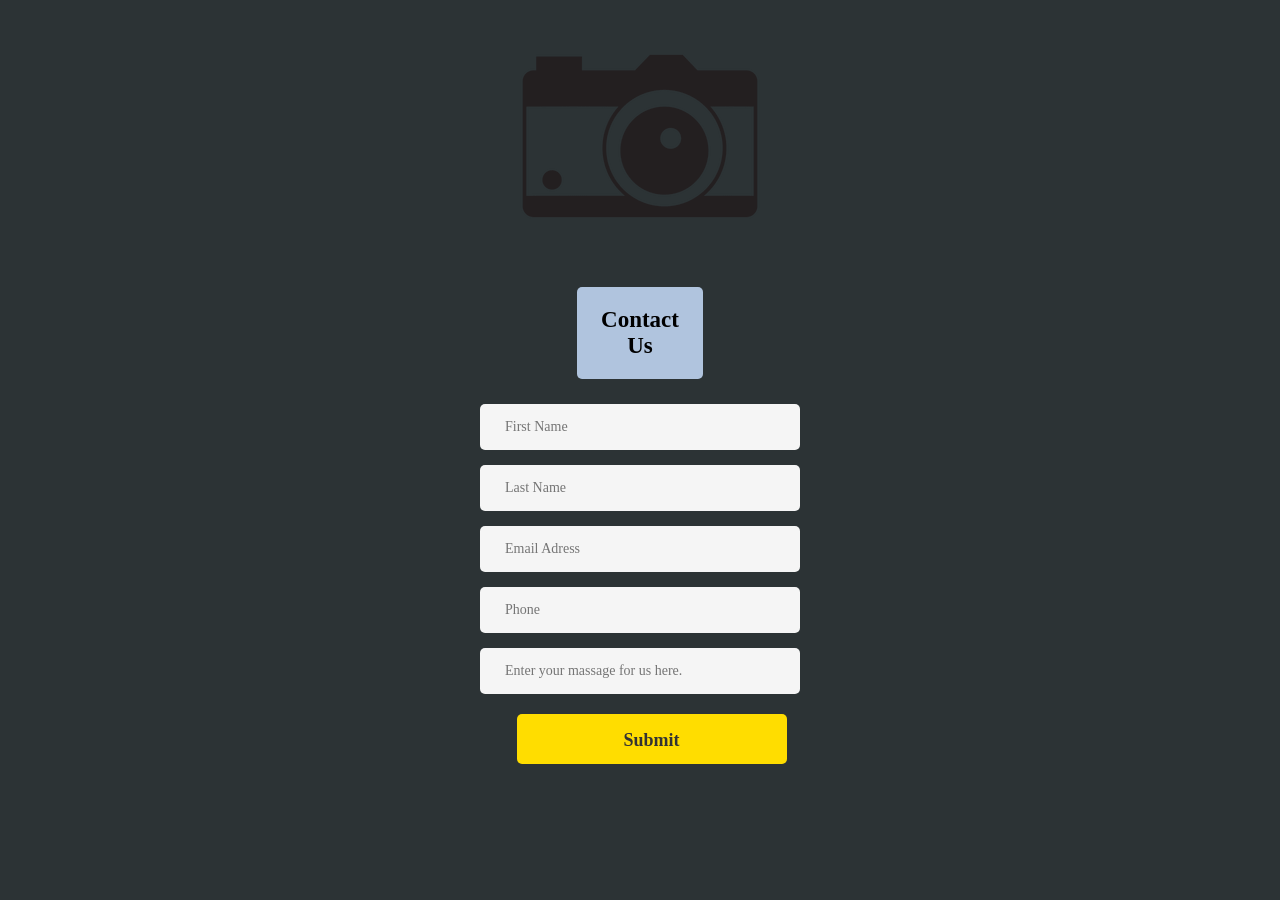
==== html/contact.html @ b910d1f6 "cambio de nombre a contacto.html a contact.html" ====
<!DOCTYPE html>
<html lang="en" dir="ltr">
  <head>
    <meta charset="utf-8">
    <title></title>
    <link rel="stylesheet" href="../css/style.css">
  </head>
  <div class="container">
  <body>
<section>
  <img src="../img/logo.png" alt="">

<h2 class="contactTitle">Contact Us</h2>
<form id="form" action="login.html" method="post">
  <label class="label" for="">
<input type="text" class="input" name="email" placeholder="First Name">
</label>

<br>

<label class="label" for="">
  <input type="text" class="input" name="password" placeholder="Last Name">
</label>

<br>

<label class="label" for="">
  <input type="text" class="input" name="text" placeholder="Email Adress">
</label>

<br>

<label class="label" for="">
  <input type="text" class="input" name="text" placeholder="Phone">
</label>

<br>

<label class="label" for="">
<input type="text" class="input" name="text" placeholder="Enter your massage for us here.">
</label>

<br>

<button type="button" class="loginbutton" name="button">Submit</button>

</form>


</section>

  </body>

  </div>
</html>
---- css/style.css ----
body{

background-color: #2c3335;
text-align: center;
font-family: georgia;

}

h2{

color: black;
background-color: #B0C4DE;
margin-bottom:10px;
font-size: 23px;
margin-left:45%;
margin-right:45%;
padding: 20px;
border-radius: 5px/5px;
text-align: center;


}

a{

text-decoration: none;
color: grey;

}

#loginform{

margin-top:50px;
margin-left:auto;
margin-right: auto;
width:270px;

}

.input{

  width: 270px;
  padding:15px 25px;
  font-family: georgia;
  background: #f5f5f5;
  border:none;
  border-radius: 5px;
  color:#333;
  font-size: 14px;
  margin-top:15px;
}

.loginbutton{

  background-color: #ffdd00;
  border-radius: 5px/5px;
  color: #333;
  display: inline-block;
  font-family: georgia;
  font-size: 18px;
  font-weight: bold;
  width: 270px;
  text-align: center;
  line-height: 50px;
  text-decoration: none;
  height: 50px;
  margin-top: 20px;
  margin-bottom:20px;
	border:none;
	cursor: pointer;
  margin-left: 23px;
}

.loginbutton:hover{
	background-color:#e5bf05;
}
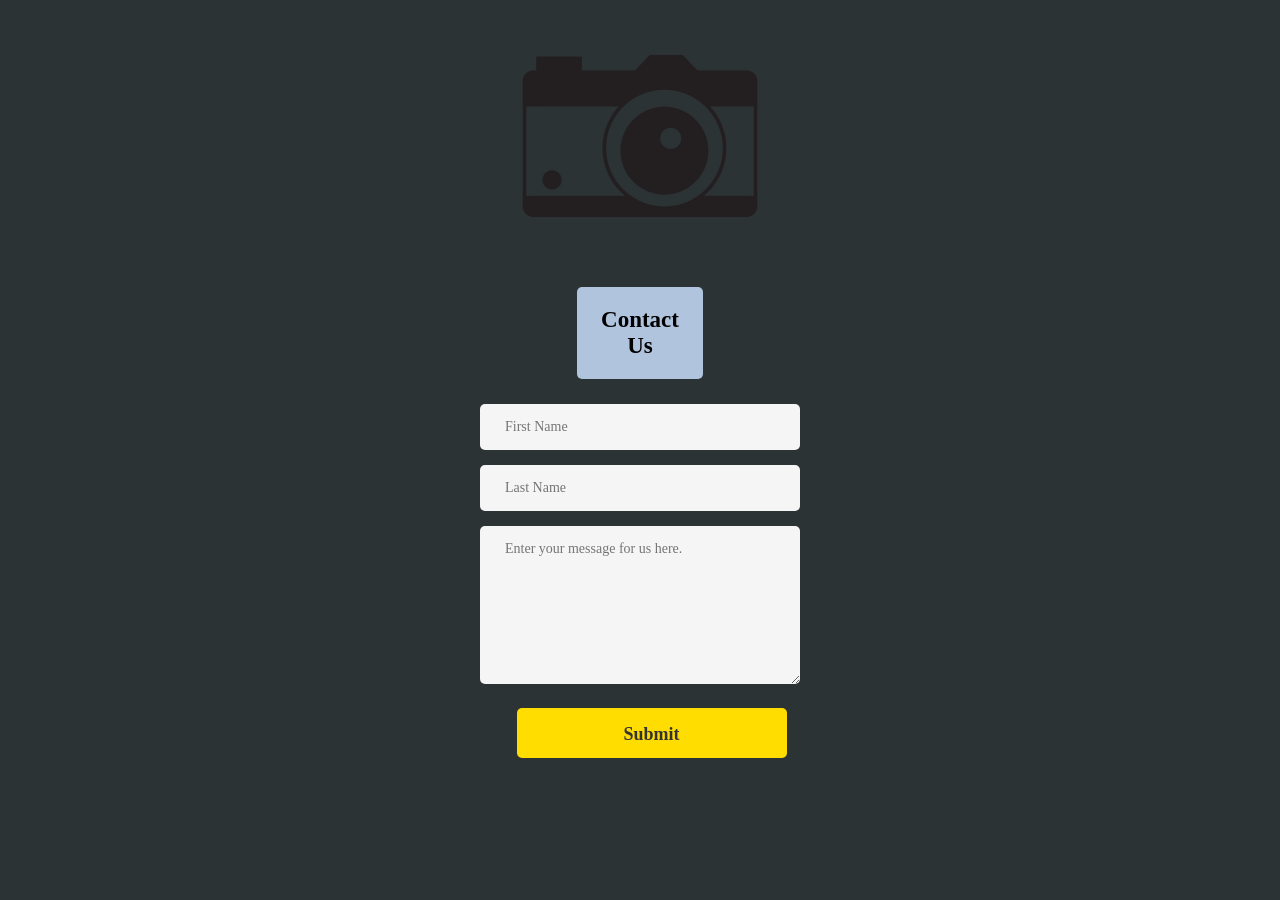
==== commit 7230708e: "Modifique un poco el contact" ====
--- a/html/contact.html
+++ b/html/contact.html
@@ -1,4 +1,6 @@
+
 <!DOCTYPE html>
+
 <html lang="en" dir="ltr">
   <head>
     <meta charset="utf-8">
@@ -7,14 +9,18 @@
   </head>
   <div class="container">
   <body>
+
+
 <section>
   <img src="../img/logo.png" alt="">
 
-<h2 class="contactTitle">Contact Us</h2>
+<h2 class="tituloContacto">Contact Us</h2>
+
 <form id="form" action="login.html" method="post">
   <label class="label" for="">
 <input type="text" class="input" name="email" placeholder="First Name">
 </label>
+
 
 <br>
 
@@ -22,27 +28,23 @@
   <input type="text" class="input" name="password" placeholder="Last Name">
 </label>
 
+
+
 <br>
 
 <label class="label" for="">
-  <input type="text" class="input" name="text" placeholder="Email Adress">
+  <textarea class="input" name="text" placeholder="Enter your message for us here." rows="8" cols="80"></textarea>
+
 </label>
 
 <br>
 
-<label class="label" for="">
-  <input type="text" class="input" name="text" placeholder="Phone">
+
+
 </label>
 
-<br>
+<button type="button" class="loginbutton" name="button">Submit</button>
 
-<label class="label" for="">
-<input type="text" class="input" name="text" placeholder="Enter your massage for us here.">
-</label>
-
-<br>
-
-<button type="button" class="loginbutton" name="button">Submit</button>
 
 </form>
 
@@ -53,3 +55,38 @@
 
   </div>
 </html>
+
+
+<!--
+ <div class="row">
+   <div class="column">
+     <img src="/w3images/map.jpg" style="width:100%">
+   </div>
+   <div class="column">
+-->
+
+      <!--
+     <form action="/action_page.php">
+       <label for="fname">First Name</label>
+       <input type="text" id="fname" name="firstname" placeholder="Your name..">
+       <label for="lname">Last Name</label>
+       <input type="text" id="lname" name="lastname" placeholder="Your last name..">
+-->
+       <!--
+       <label for="country">Country</label>
+       <select id="country" name="country">
+         <option value="australia">Australia</option>
+         <option value="canada">Canada</option>
+         <option value="usa">USA</option>
+       </select>
+       -->
+
+<!--
+       <label for="subject">Subject</label>
+       <textarea id="subject" name="subject" placeholder="Write something.." style="height:170px"></textarea>
+       <input type="submit" value="Submit">
+     </form>
+   </div>
+ </div>
+</div>
+-->
--- a/css/style.css
+++ b/css/style.css
@@ -5,6 +5,9 @@
 font-family: georgia;
 
 }
+
+
+
 
 h2{
 
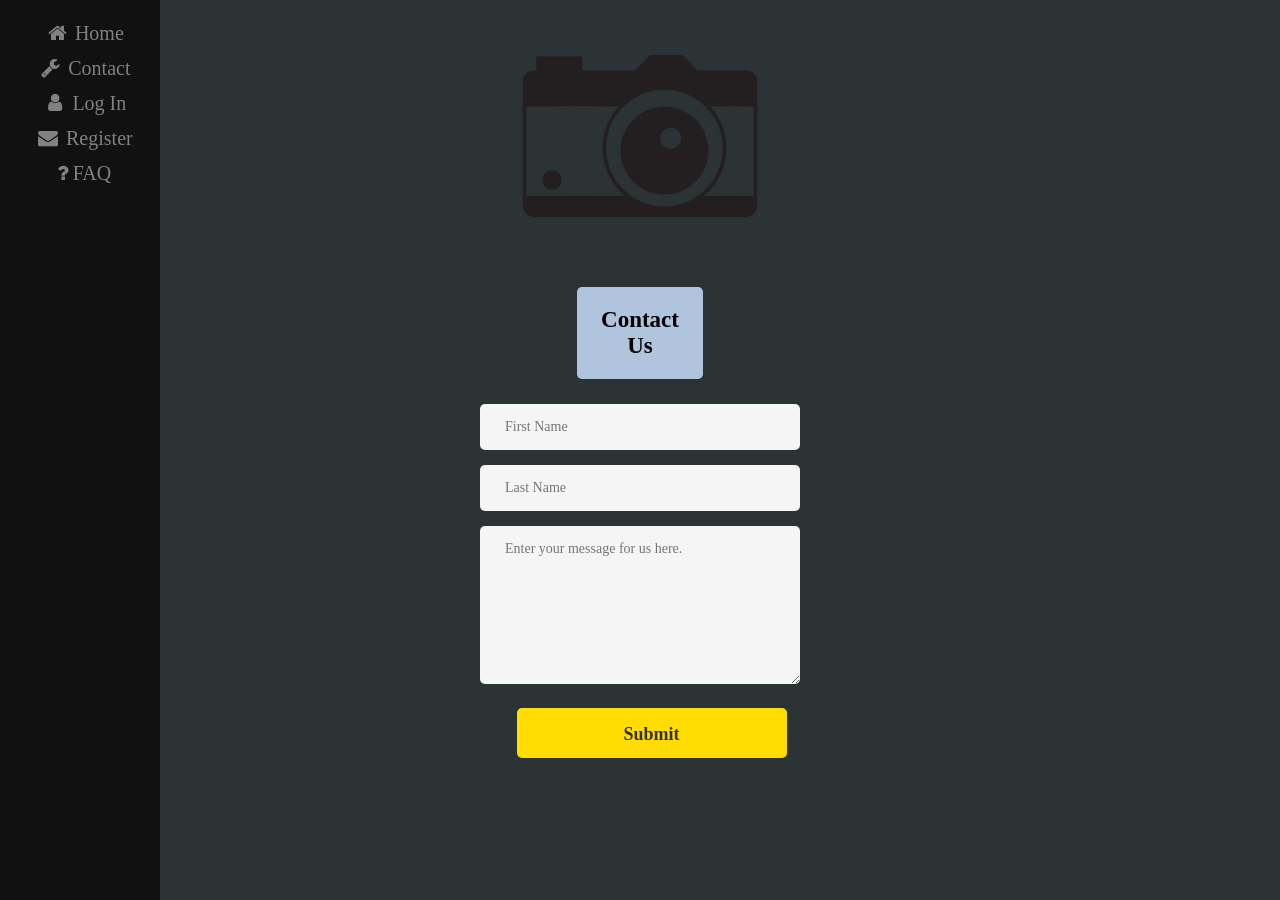
==== commit fadfbc55: "Barra de navegacion incluida, se creo el FAQ.html" ====
--- a/html/contact.html
+++ b/html/contact.html
@@ -6,9 +6,18 @@
     <meta charset="utf-8">
     <title></title>
     <link rel="stylesheet" href="../css/style.css">
+    <link rel="stylesheet" href="https://cdnjs.cloudflare.com/ajax/libs/font-awesome/4.7.0/css/font-awesome.min.css">
   </head>
   <div class="container">
   <body>
+
+    <div class="sidebar">
+    <a href="#home"><i class="fa fa-fw fa-home"></i> Home</a>
+    <a href="contact.html"><i class="fa fa-fw fa-wrench"></i> Contact</a>
+    <a href="login.html"><i class="fa fa-fw fa-user"></i> Log In</a>
+    <a href="registration.html"><i class="fa fa-fw fa-envelope"></i> Register</a>
+    <a href="FAQ.html"><i class="fa fa-question"></i>  FAQ</a>
+  </div>
 
 
 <section>
--- a/css/style.css
+++ b/css/style.css
@@ -77,3 +77,74 @@
 .loginbutton:hover{
 	background-color:#e5bf05;
 }
+
+
+
+
+
+
+/***************************
+      FAQ
+****************************/
+
+/* Style the sidebar - fixed full height */
+.sidebar {
+  height: 100%;
+  width: 160px;
+  position: fixed;
+  z-index: 1;
+  top: 0;
+  left: 0;
+  background-color: #111;
+  overflow-x: hidden;
+  padding-top: 16px;
+}
+
+/* Style sidebar links */
+.sidebar a {
+  padding: 6px 8px 6px 16px;
+  text-decoration: none;
+  font-size: 20px;
+  color: #818181;
+  display: block;
+}
+
+/* Style links on mouse-over */
+.sidebar a:hover {
+  color: #f1f1f1;
+}
+
+/* Style the main content */
+.main {
+  margin-left: 160px; /* Same as the width of the sidenav */
+  padding: 0px 10px;
+}
+
+.faqTitle h1{
+  font-size: 80px;
+  background-color: #B0C4DE;
+  width: 30%;
+  margin: 0 auto;
+  margin-top: 50px;
+  border-radius: 20px;
+}
+
+.questions h3{
+  display: block;
+  height: 40px;
+  text-align: center;
+  font-size: 40px;
+  padding-top: 15px;
+}
+
+.questions p {
+  display: block;
+  margin: 0 auto;
+  width: 60%;
+}
+
+/* Add media queries for small screens (when the height of the screen is less than 450px, add a smaller padding and font-size) */
+@media screen and (max-height: 450px) {
+  .sidebar {padding-top: 15px;}
+  .sidebar a {font-size: 18px;}
+}
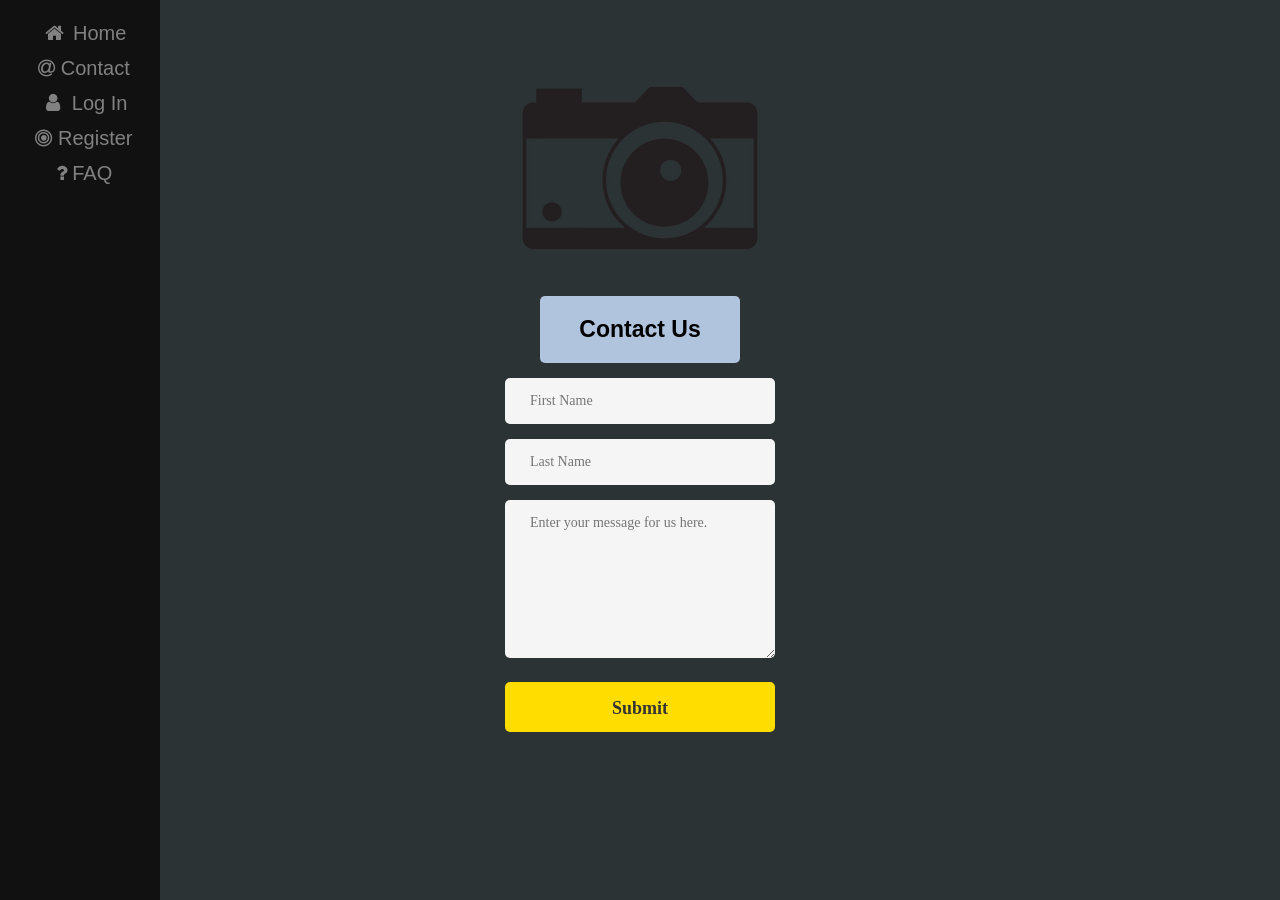
==== commit 758c3e34: "Se organizo un poco mejor el codigo del css, se hizo la barra de navegacion responsive" ====
--- a/html/contact.html
+++ b/html/contact.html
@@ -3,27 +3,35 @@
 
 <html lang="en" dir="ltr">
   <head>
-    <meta charset="utf-8">
-    <title></title>
+    <meta charset="UTF-8">
+    <meta name="viewport" content="width=device-width, initial-scale=1.0">
+    <meta http-equiv="X-UA-Compatible" content="ie=edge">
     <link rel="stylesheet" href="../css/style.css">
     <link rel="stylesheet" href="https://cdnjs.cloudflare.com/ajax/libs/font-awesome/4.7.0/css/font-awesome.min.css">
+    <title>CONTACT | LOGFOTO</title>
   </head>
   <div class="container">
   <body>
 
     <div class="sidebar">
     <a href="#home"><i class="fa fa-fw fa-home"></i> Home</a>
-    <a href="contact.html"><i class="fa fa-fw fa-wrench"></i> Contact</a>
+    <a href="contact.html"><i class="fa fa-at"></i> Contact</a>
     <a href="login.html"><i class="fa fa-fw fa-user"></i> Log In</a>
-    <a href="registration.html"><i class="fa fa-fw fa-envelope"></i> Register</a>
+    <a href="registration.html"><i class="fa fa-bullseye"></i> Register</a>
     <a href="FAQ.html"><i class="fa fa-question"></i>  FAQ</a>
   </div>
 
 
 <section>
-  <img src="../img/logo.png" alt="">
+  <div class="photoContainer">
+    <img src="../img/logo.png" alt="logo">
 
-<h2 class="tituloContacto">Contact Us</h2>
+  </div>
+
+<div class="title">
+  <h2>Contact Us</h2>
+</div>
+
 
 <form id="form" action="login.html" method="post">
   <label class="label" for="">
--- a/css/style.css
+++ b/css/style.css
@@ -1,3 +1,24 @@
+
+/***************************
+      ESTILOS GENERALES
+****************************/
+
+*{
+  box-sizing: border-box;
+  font-family: sans-serif;
+}
+
+.photoContainer img {
+  display: block;
+  margin: 0 auto;
+  margin-top: 40px;
+}
+
+a {
+  text-decoration: none;
+  color: grey;
+}
+
 body{
 
 background-color: #2c3335;
@@ -6,30 +27,45 @@
 
 }
 
+/************************
+BARRA DE NAVEGACION
+/************************
+/* aca le das estilo a la barra*/
+.sidebar {
+  height: 100%;
+  width: 160px;
+  position: fixed;
+  z-index: 1;
+  top: 0;
+  left: 0;
+  background-color: #111;
+  overflow-x: hidden;
+  padding-top: 16px;
+}
+
+/* estilos a los links*/
+.sidebar a {
+  padding: 6px 8px 6px 16px;
+  text-decoration: none;
+  font-size: 20px;
+  color: #818181;
+  display: block;
+}
 
 
 
-h2{
-
-color: black;
-background-color: #B0C4DE;
-margin-bottom:10px;
-font-size: 23px;
-margin-left:45%;
-margin-right:45%;
-padding: 20px;
-border-radius: 5px/5px;
-text-align: center;
+/* hover */
+.sidebar a:hover {
+  color: #f1f1f1;
+}
 
 
-}
 
-a{
 
-text-decoration: none;
-color: grey;
 
-}
+/***************************
+      REGISTRATION
+****************************/
 
 #loginform{
 
@@ -40,6 +76,20 @@
 
 }
 
+.title h2 {
+  margin: 0 auto;
+  width: 200px;
+  color: black;
+  background-color: #B0C4DE;
+  font-size: 23px;
+  text-align: center;
+  border-radius: 5px;
+  padding: 20px;
+}
+
+/***************************
+      Contact
+****************************/
 .input{
 
   width: 270px;
@@ -52,6 +102,15 @@
   font-size: 14px;
   margin-top:15px;
 }
+
+#form {
+  margin-top: 40px;
+  margin: 0 auto;
+}
+
+/***************************
+      LOGIN
+****************************/
 
 .loginbutton{
 
@@ -67,18 +126,20 @@
   line-height: 50px;
   text-decoration: none;
   height: 50px;
-  margin-top: 20px;
-  margin-bottom:20px;
+  margin: 20px 0 0;
 	border:none;
 	cursor: pointer;
-  margin-left: 23px;
+
 }
 
 .loginbutton:hover{
 	background-color:#e5bf05;
 }
 
-
+.link{
+display: block;
+  margin-top: 20px;
+}
 
 
 
@@ -87,47 +148,9 @@
       FAQ
 ****************************/
 
-/* Style the sidebar - fixed full height */
-.sidebar {
-  height: 100%;
-  width: 160px;
-  position: fixed;
-  z-index: 1;
-  top: 0;
-  left: 0;
-  background-color: #111;
-  overflow-x: hidden;
-  padding-top: 16px;
-}
 
-/* Style sidebar links */
-.sidebar a {
-  padding: 6px 8px 6px 16px;
-  text-decoration: none;
-  font-size: 20px;
-  color: #818181;
-  display: block;
-}
 
-/* Style links on mouse-over */
-.sidebar a:hover {
-  color: #f1f1f1;
-}
 
-/* Style the main content */
-.main {
-  margin-left: 160px; /* Same as the width of the sidenav */
-  padding: 0px 10px;
-}
-
-.faqTitle h1{
-  font-size: 80px;
-  background-color: #B0C4DE;
-  width: 30%;
-  margin: 0 auto;
-  margin-top: 50px;
-  border-radius: 20px;
-}
 
 .questions h3{
   display: block;
@@ -140,11 +163,29 @@
 .questions p {
   display: block;
   margin: 0 auto;
-  width: 60%;
+  width: 50%;
+
 }
 
-/* Add media queries for small screens (when the height of the screen is less than 450px, add a smaller padding and font-size) */
-@media screen and (max-height: 450px) {
-  .sidebar {padding-top: 15px;}
-  .sidebar a {font-size: 18px;}
+
+
+
+@media screen and (max-width: 600px) {
+  .sidebar {
+    display: flex;
+    width: 100%;
+    height: 10vh;
+    justify-content: space-between;
+  }
+
+  .sidebar a {
+    flex-direction: row;
+    
+  }
 }
+
+@media screen and (min-width: 900px){
+  .sidebar {
+
+  }
+}
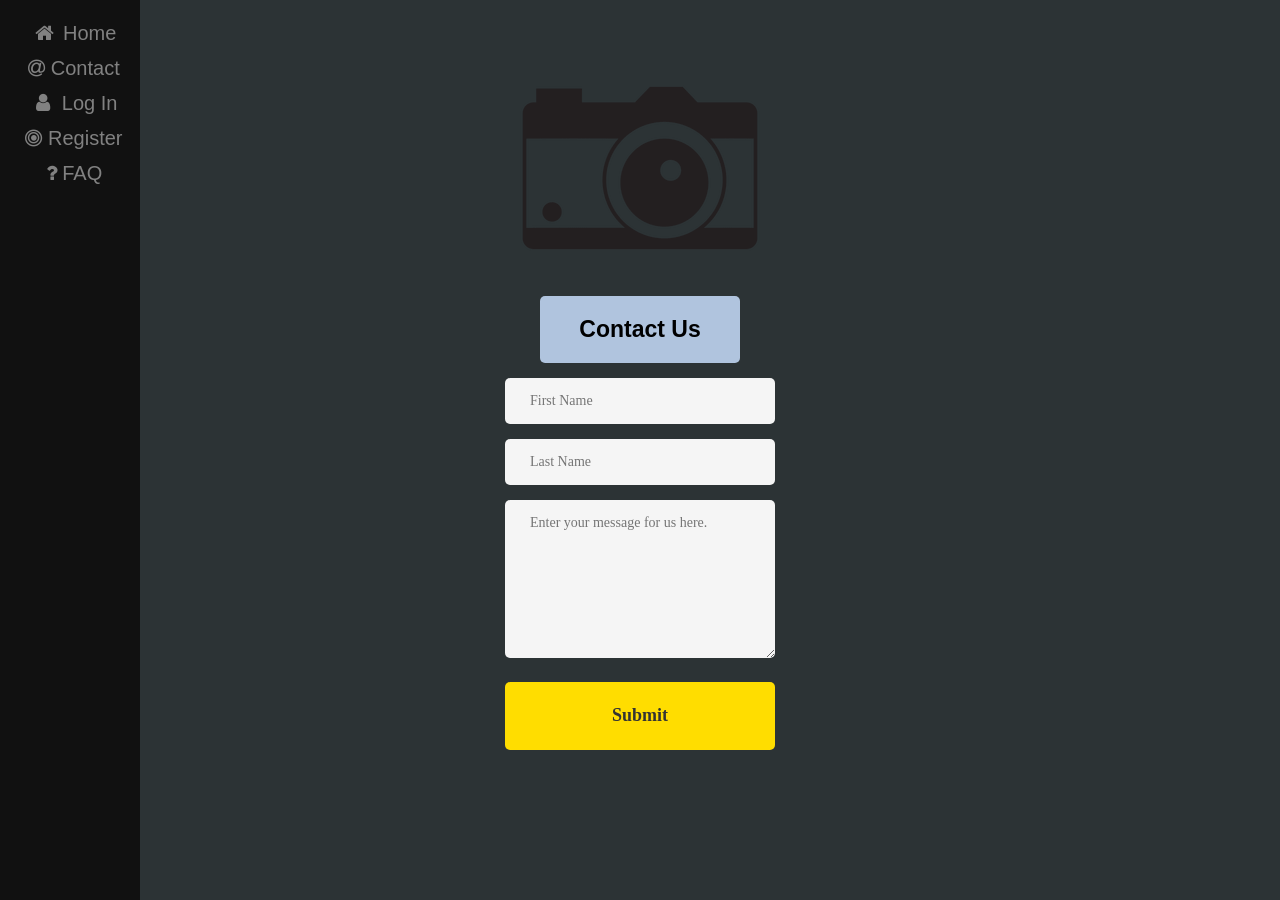
==== commit 1d40ad08: "se agrega un footer, se arranca el home" ====
--- a/html/contact.html
+++ b/html/contact.html
@@ -14,7 +14,7 @@
   <body>
 
     <div class="sidebar">
-    <a href="#home"><i class="fa fa-fw fa-home"></i> Home</a>
+    <a href="home.html"><i class="fa fa-fw fa-home"></i> Home</a>
     <a href="contact.html"><i class="fa fa-at"></i> Contact</a>
     <a href="login.html"><i class="fa fa-fw fa-user"></i> Log In</a>
     <a href="registration.html"><i class="fa fa-bullseye"></i> Register</a>
@@ -68,6 +68,37 @@
 
 </section>
 
+<footer class="footer-distributed">
+
+  <div class="footer-left">
+
+    <p class="footer-links">
+      <a href="home.html">Home</a>
+      ·
+      <a href="contact.html">Contact us</a>
+      ·
+      <a href="login.html">Log In</a>
+      ·
+      <a href="registration.html">Registrer</a>
+      ·
+      <a href="FAQ.html">Faq</a>
+    </p>
+
+    <p class="footer-company-name">LogFoto &copy; 2019</p>
+
+  </div>
+
+  <div class="footer-right">
+
+    <form method="get" action="#">
+      <input placeholder="Search our website" name="search" />
+      <i class="fa fa-search"></i>
+    </form>
+
+  </div>
+
+</footer>
+
   </body>
 
   </div>
--- a/css/style.css
+++ b/css/style.css
@@ -24,6 +24,7 @@
 background-color: #2c3335;
 text-align: center;
 font-family: georgia;
+
 
 }
 
@@ -33,7 +34,7 @@
 /* aca le das estilo a la barra*/
 .sidebar {
   height: 100%;
-  width: 160px;
+  width: 140px;
   position: fixed;
   z-index: 1;
   top: 0;
@@ -60,6 +61,31 @@
 }
 
 
+/***************************
+      HOME
+****************************/
+
+main h2 a {
+  color: black;
+  border: 1px solid black;
+  border-radius: 5px;
+  padding: 10px;
+  background-color: skyblue;
+}
+
+main div.textHome h3 {
+
+  width: 60%;
+  margin: 0 auto;
+
+}
+
+main div.textHome {
+  margin-top: 50px;
+}
+
+
+
 
 
 
@@ -69,7 +95,7 @@
 
 #loginform{
 
-margin-top:50px;
+margin-top:20px;
 margin-left:auto;
 margin-right: auto;
 width:270px;
@@ -129,6 +155,7 @@
   margin: 20px 0 0;
 	border:none;
 	cursor: pointer;
+  padding-bottom: 60px;
 
 }
 
@@ -167,25 +194,224 @@
 
 }
 
-
-
-
-@media screen and (max-width: 600px) {
+.faqTitle h2 {
+  font-size: 35px;
+}
+
+
+
+/***************************
+      Profile User
+****************************/
+
+.card {
+display: block;
+background-color: tomato;
+  box-shadow: 0 4px 8px 0 rgba(0, 0, 0, 0.2);
+  max-width: 400px;
+margin-left: 100px;
+  text-align: center;
+  margin: 0 auto;
+  margin-top: 70px;
+
+}
+
+.titleUser {
+  color: red;
+  font-size: 18px;
+}
+
+button {
+  border: none;
+  outline: 0;
+  display: inline-block;
+  padding: 8px;
+  color: white;
+  background-color: #000;
+  text-align: center;
+  cursor: pointer;
+  width: 100%;
+  font-size: 18px;
+}
+
+a.social {
+  text-decoration: none;
+  font-size: 22px;
+  color: black;
+}
+
+button:hover, a:hover {
+  opacity: 0.7;
+}
+
+
+div.containerUser{
+background-image: url(../img/retro.jpg);
+background-repeat:  no-repeat;
+background-position: center;
+background-size: cover;
+
+
+}
+
+div.imageUser img{
+padding-top: 5px;
+
+
+  width: 100%;
+  border-radius: 50%;
+
+}
+
+p.text{
+
+color: white;
+
+}
+
+
+
+/* FOOTER*/
+.footer-distributed{
+	background-color: #292c2f;
+	box-shadow: 0 1px 1px 0 rgba(0, 0, 0, 0.12);
+	box-sizing: border-box;
+	width: 100%;
+
+
+
+
+	margin-top: 80px;
+	overflow: hidden;
+
+  padding: 30px;
+  text-align: center;
+  font: bold 14px sans-serif;
+}
+
+/* Footer left */
+.footer-distributed .footer-left,
+.footer-distributed .footer-right{
+  float: none;
+  max-width: 300px;
+  margin: 0 auto;
+}
+
+.footer-distributed .footer-left{
+  margin-bottom: 20px;
+}
+
+
+
+.footer-distributed .footer-links{
+	color:  #ffffff;
+	margin: 0 0 10px;
+	padding: 0;
+}
+
+.footer-distributed .footer-links a{
+	display:inline-block;
+	line-height: 1.8;
+	text-decoration: none;
+	color:  inherit;
+}
+
+.footer-distributed .footer-company-name{
+	color:  #8f9296;
+	font-size: 14px;
+	font-weight: normal;
+	margin: 0;
+  margin-top: 10px;
+  font-size: 12px;
+}
+
+
+
+
+
+
+/* The search form */
+
+.footer-distributed form{
+	position: relative;
+}
+
+.footer-distributed form input{
+	display: block;
+	border-radius: 3px;
+	box-sizing: border-box;
+	background-color:  #1f2022;
+	box-shadow: 0 1px 0 0 rgba(255, 255, 255, 0.1);
+	border: none;
+
+	font: inherit;
+	font-size: 14px;
+	font-weight: normal;
+	color:  #d1d2d2;
+
+	width: 100%;
+	padding: 18px 50px 18px 18px;
+}
+
+.footer-distributed form input:focus{
+	outline: none;
+}
+
+/* Changing the placeholder color */
+
+.footer-distributed form input::-webkit-input-placeholder {
+	color:  #5c666b;
+}
+
+.footer-distributed form input::-moz-placeholder {
+	opacity: 1;
+	color:  #5c666b;
+}
+
+.footer-distributed form input:-ms-input-placeholder{
+	color:  #5c666b;
+}
+
+/* The magnify glass icon */
+
+.footer-distributed form i{
+	width: 18px;
+	height: 18px;
+	position: absolute;
+	top: 16px;
+	right: 18px;
+
+	color: #d1d2d2;
+	font-size: 18px;
+}
+
+/***************************
+      MEDIA QUIRES
+****************************/
+
+@media screen and (min-width: 900px) {
+  footer {
+    display: none;
+  }
+}
+
+@media screen and (max-width: 900px) {
   .sidebar {
     display: flex;
     width: 100%;
-    height: 10vh;
+    height: 11vh;
     justify-content: space-between;
+    position: absolute;
   }
 
   .sidebar a {
     flex-direction: row;
-    
+
   }
+
+
 }
 
 @media screen and (min-width: 900px){
-  .sidebar {
-
-  }
-}
+
+}
